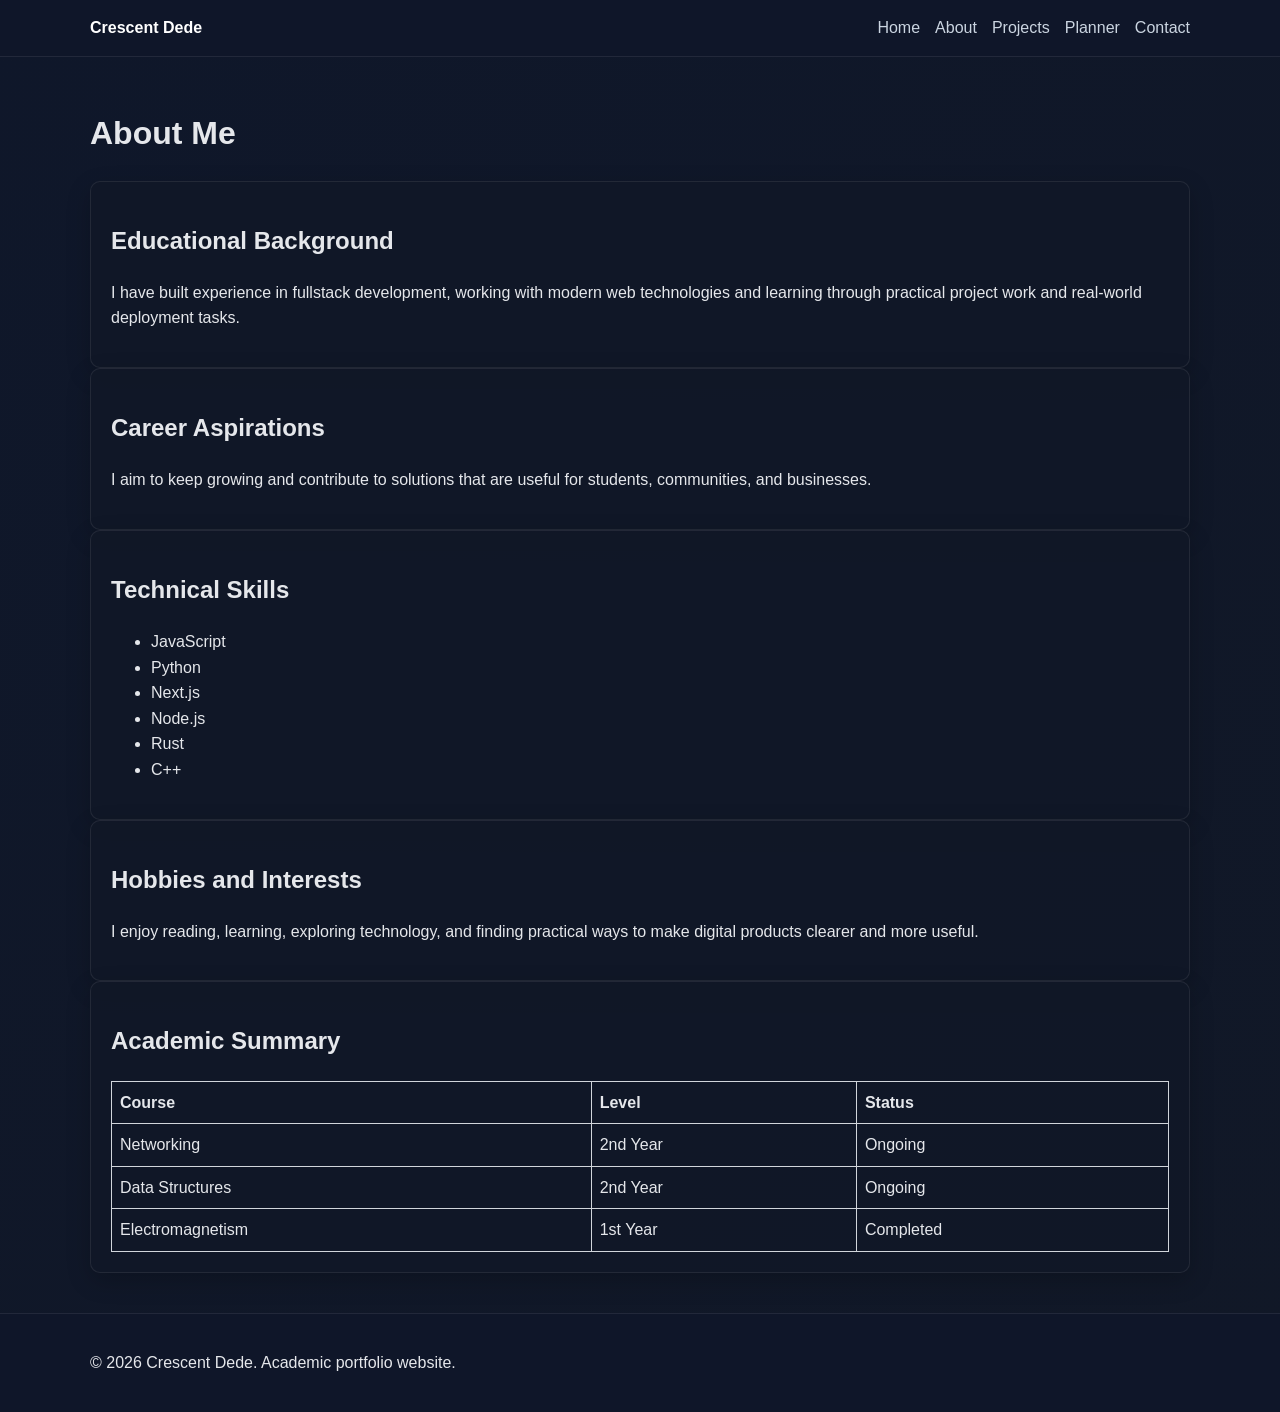
==== about.html @ 03dcda91 "first commit" ====
<!doctype html>
<html lang="en">
  <head>
    <meta charset="UTF-8" />
    <meta name="viewport" content="width=device-width, initial-scale=1.0" />
    <title>About Me</title>
    <link rel="stylesheet" href="styles.css" />
  </head>
  <body>
    <header class="site-header">
      <div class="container nav-wrap">
        <a class="brand" href="index.html">Crescent Dede</a>
        <nav>
          <ul class="nav-links">
            <li><a href="index.html">Home</a></li>
            <li><a href="about.html">About</a></li>
            <li><a href="projects.html">Projects</a></li>
            <li><a href="planner.html">Planner</a></li>
            <li><a href="contact.html">Contact</a></li>
          </ul>
        </nav>
      </div>
    </header>

    <main class="container page">
      <h1>About Me</h1>
      <section class="card">
        <h2>Educational Background</h2>
        <p>
          I have built experience in fullstack development, working with modern
          web technologies and learning through practical project work and
          real-world deployment tasks.
        </p>
      </section>

      <section class="card">
        <h2>Career Aspirations</h2>
        <p>
          I aim to keep growing and contribute to solutions that
          are useful for students, communities, and businesses.
        </p>
      </section>

      <section class="card">
        <h2>Technical Skills</h2>
        <ul>
          <!-- <li>HTML</li>
          <li>CSS</li> -->
          <li>JavaScript</li>
          <li>Python</li>
          <li>Next.js</li>
          <li>Node.js</li>
          <li>Rust</li>
          <li>C++</li>
        </ul>
      </section>

      <section class="card">
        <h2>Hobbies and Interests</h2>
        <p>
          I enjoy reading, learning, exploring technology, and finding practical
          ways to make digital products clearer and more useful.
        </p>
      </section>

      <section class="card">
        <h2>Academic Summary</h2>
        <table>
          <thead>
            <tr>
              <th>Course</th>
              <th>Level</th>
              <th>Status</th>
            </tr>
          </thead>
          <tbody>
            <tr>
              <td>Networking</td>
              <td>2nd Year</td>
              <td>Ongoing</td>
            </tr>
            <tr>
              <td>Data Structures</td>
              <td>2nd Year</td>
              <td>Ongoing</td>
            </tr>
            <tr>
              <td>Electromagnetism</td>
              <td>1st Year</td>
              <td>Completed</td>
            </tr>
          </tbody>
        </table>
      </section>
    </main>

    <footer>
      <div class="container footer-wrap">
        <p>© 2026 Crescent Dede. Academic portfolio website.</p>
      </div>
    </footer>
  </body>
</html>
---- styles.css ----
body {
  margin: 0;
  font-family: "Inter", "Arial", sans-serif;
  line-height: 1.6;
  color: #e5e7eb;
  background: linear-gradient(135deg, #0f172a, #111827);
}

img,
video {
  max-width: 100%;
  display: block;
}

.container {
  width: min(1100px, 90%);
  margin: 0 auto;
}

.site-header {
  background: rgba(15, 23, 42, 0.95);
  padding: 15px 0;
  border-bottom: 1px solid rgba(255, 255, 255, 0.08);
}

.nav-wrap,
.footer-wrap {
  display: flex;
  justify-content: space-between;
  align-items: center;
}

.brand {
  text-decoration: none;
  font-weight: bold;
  color: #ffffff;
}

.nav-links {
  list-style: none;
  display: flex;
  gap: 15px;
  padding: 0;
  margin: 0;
}

.nav-links a {
  text-decoration: none;
  color: #cbd5e1;
}

.hero {
  display: grid;
  grid-template-columns: 1.2fr 0.8fr;
  gap: 24px;
  padding: 40px 0;
  align-items: center;
}

.hero-card,
.card {
  background: rgba(17, 24, 39, 0.9);
  padding: 20px;
  border: 1px solid rgba(255, 255, 255, 0.08);
  border-radius: 10px;
  box-shadow: 0 8px 24px rgba(0, 0, 0, 0.2);
}

.hero-card img {
  border-radius: 8px;
  margin-bottom: 12px;
}

.button,
button {
  display: inline-block;
  background: linear-gradient(90deg, #7c3aed, #8b5cf6);
  color: white;
  border: none;
  padding: 10px 16px;
  border-radius: 6px;
  text-decoration: none;
  cursor: pointer;
  transition:
    transform 0.2s ease,
    background 0.3s ease;
}

.button:hover,
button:hover {
  background: linear-gradient(90deg, #6d28d9, #7c3aed);
  transform: translateY(-1px);
}

.grid-section,
.project-grid {
  display: grid;
  grid-template-columns: repeat(3, 1fr);
  gap: 20px;
  padding-bottom: 30px;
}

.page {
  padding: 30px 0 40px;
}

.project-card img {
  margin-bottom: 12px;
  border-radius: 6px;
}

table {
  width: 100%;
  border-collapse: collapse;
}

th,
td {
  border: 1px solid #d1d5db;
  padding: 8px;
  text-align: left;
}

form {
  display: flex;
  flex-direction: column;
  gap: 10px;
}

input,
textarea {
  padding: 10px;
  border: 1px solid #cbd5e1;
  border-radius: 4px;
}

.form-message {
  color: #b91c1c;
}

#task-list {
  list-style: none;
  padding: 0;
}

#task-list li {
  display: flex;
  justify-content: space-between;
  align-items: center;
  padding: 10px 0;
  border-bottom: 1px solid #e5e7eb;
}

#task-list li.completed span {
  text-decoration: line-through;
  color: #6b7280;
}

.media-section {
  padding-bottom: 40px;
}

footer {
  background: rgba(15, 23, 42, 0.95);
  padding: 20px 0;
  border-top: 1px solid rgba(255, 255, 255, 0.08);
}

@media (max-width: 768px) {
  .hero,
  .grid-section,
  .project-grid {
    grid-template-columns: 1fr;
  }

  .nav-wrap,
  .footer-wrap {
    flex-direction: column;
    gap: 10px;
  }
}
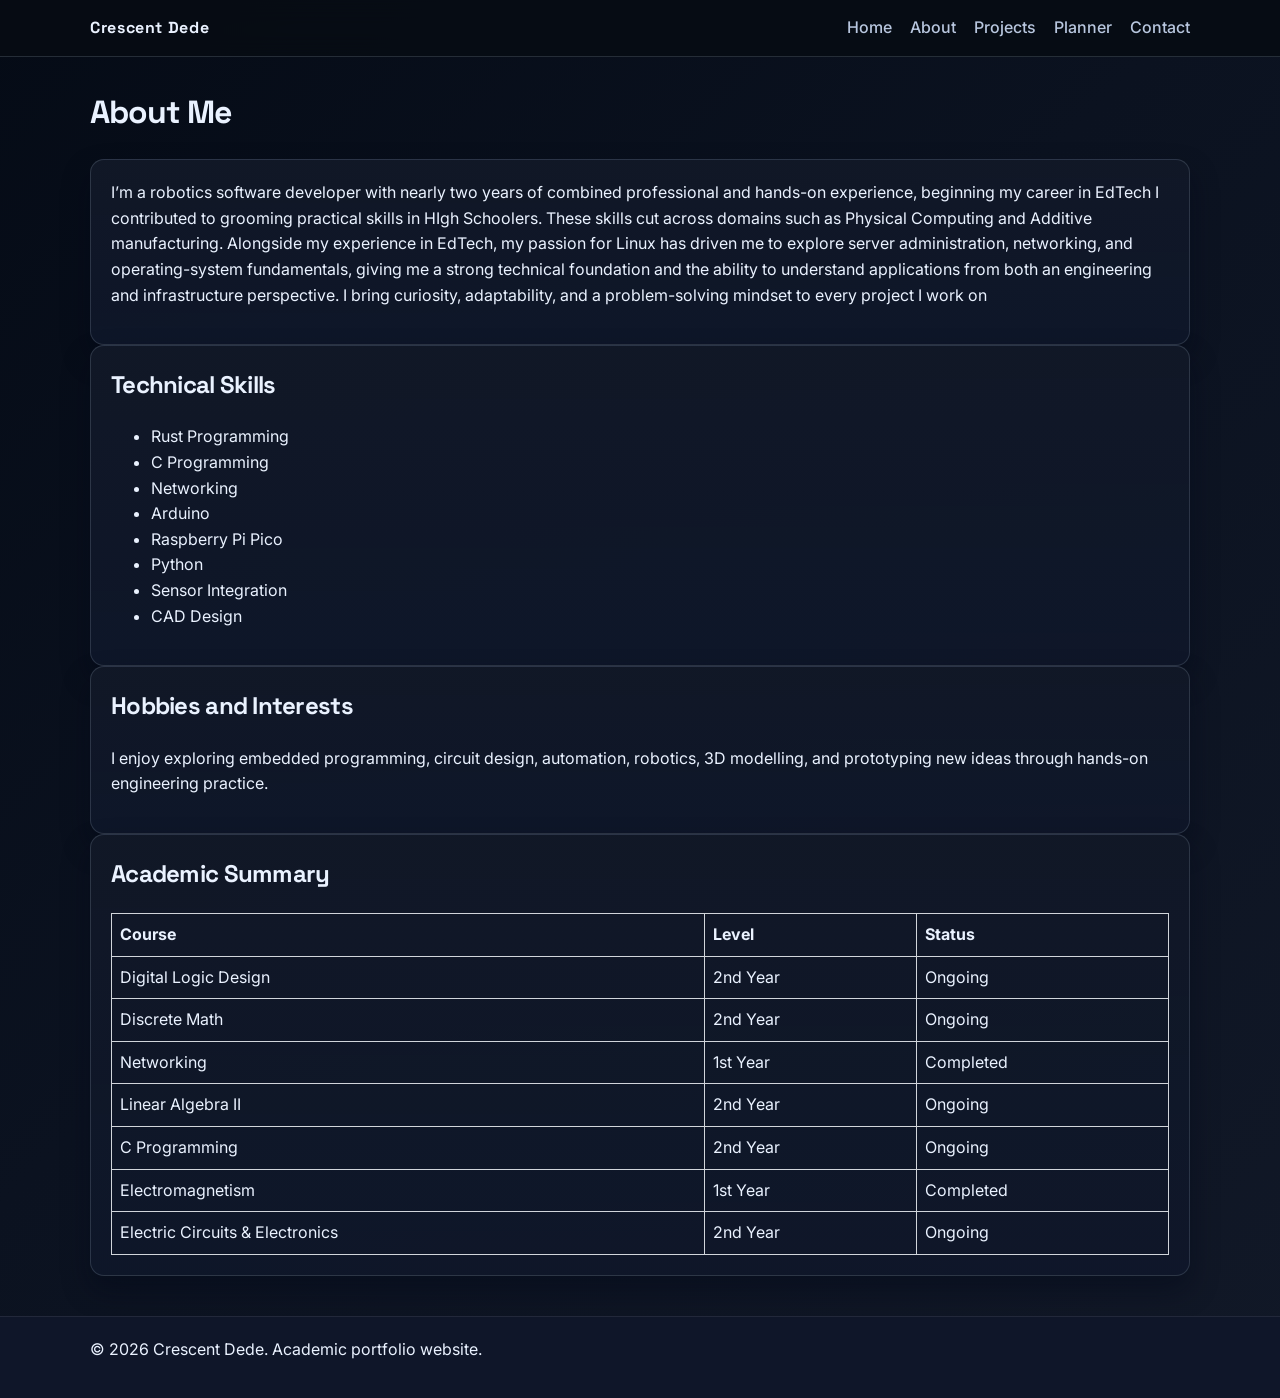
==== commit acd7b112: "..... if yk yk" ====
--- a/about.html
+++ b/about.html
@@ -25,41 +25,34 @@
     <main class="container page">
       <h1>About Me</h1>
       <section class="card">
-        <h2>Educational Background</h2>
+        <!-- <h2>Embedded Systems Focus</h2> -->
         <p>
-          I have built experience in fullstack development, working with modern
-          web technologies and learning through practical project work and
-          real-world deployment tasks.
+         I’m a robotics software developer with nearly two years of combined professional and hands-on experience, beginning my career in EdTech I contributed to grooming practical skills in HIgh Schoolers. These skills cut across domains such as Physical Computing and Additive manufacturing. Alongside my experience in EdTech, my passion for Linux has driven me to explore server administration, networking, and operating-system fundamentals, giving me a strong technical foundation and the ability to understand applications from both an engineering and infrastructure perspective. I bring curiosity, adaptability, and a problem-solving mindset to every project I work on
+
         </p>
       </section>
 
-      <section class="card">
-        <h2>Career Aspirations</h2>
-        <p>
-          I aim to keep growing and contribute to solutions that
-          are useful for students, communities, and businesses.
-        </p>
-      </section>
-
+     
       <section class="card">
         <h2>Technical Skills</h2>
         <ul>
-          <!-- <li>HTML</li>
-          <li>CSS</li> -->
-          <li>JavaScript</li>
+          <li>Rust Programming</li>
+          <li>C Programming</li>
+          <li>Networking</li>
+          <li>Arduino</li>
+          <li>Raspberry Pi Pico</li>
           <li>Python</li>
-          <li>Next.js</li>
-          <li>Node.js</li>
-          <li>Rust</li>
-          <li>C++</li>
+          <li>Sensor Integration</li>
+          <li>CAD Design</li>
         </ul>
       </section>
 
       <section class="card">
         <h2>Hobbies and Interests</h2>
         <p>
-          I enjoy reading, learning, exploring technology, and finding practical
-          ways to make digital products clearer and more useful.
+          I enjoy exploring embedded programming, circuit design, automation,
+          robotics, 3D modelling, and prototyping new ideas through hands-on
+          engineering practice.
         </p>
       </section>
 
@@ -75,12 +68,27 @@
           </thead>
           <tbody>
             <tr>
-              <td>Networking</td>
+              <td>Digital Logic Design</td>
               <td>2nd Year</td>
               <td>Ongoing</td>
             </tr>
             <tr>
-              <td>Data Structures</td>
+              <td>Discrete Math</td>
+              <td>2nd Year</td>
+              <td>Ongoing</td>
+            </tr>
+            <tr>
+              <td>Networking</td>
+              <td>1st Year</td>
+              <td>Completed</td>
+            </tr>
+            <tr>
+              <td>Linear Algebra II</td>
+              <td>2nd Year</td>
+              <td>Ongoing</td>
+            </tr>
+            <tr>
+              <td>C Programming</td>
               <td>2nd Year</td>
               <td>Ongoing</td>
             </tr>
@@ -88,6 +96,11 @@
               <td>Electromagnetism</td>
               <td>1st Year</td>
               <td>Completed</td>
+            </tr>
+            <tr>
+              <td>Electric Circuits & Electronics</td>
+              <td>2nd Year</td>
+              <td>Ongoing</td>
             </tr>
           </tbody>
         </table>
--- a/styles.css
+++ b/styles.css
@@ -1,9 +1,42 @@
+@import url("https://fonts.googleapis.com/css2?family=Inter:wght@400;500;600;700;800&family=Space+Grotesk:wght@500;600;700&display=swap");
+
+:root {
+  --bg-950: #050b16;
+  --bg-900: #0b1220;
+  --bg-800: #111827;
+  --panel: rgba(15, 23, 42, 0.92);
+  --panel-strong: rgba(17, 24, 39, 0.98);
+  --panel-soft: rgba(15, 23, 42, 0.7);
+  --text: #eaf2ff;
+  --muted: #b8c7df;
+  --primary: #67e8f9;
+  --secondary: #8b5cf6;
+  --accent: #60a5fa;
+  --border: rgba(148, 163, 184, 0.22);
+  --shadow: rgba(2, 6, 23, 0.42);
+}
+
 body {
   margin: 0;
-  font-family: "Inter", "Arial", sans-serif;
+  font-family: "Inter", "Segoe UI", sans-serif;
   line-height: 1.6;
-  color: #e5e7eb;
-  background: linear-gradient(135deg, #0f172a, #111827);
+  color: var(--text);
+  background: linear-gradient(135deg, var(--bg-950), var(--bg-900) 45%, var(--bg-800));
+}
+
+h1,
+h2,
+h3,
+.brand {
+  font-family: "Space Grotesk", "Inter", sans-serif;
+  letter-spacing: -0.03em;
+}
+
+h1,
+h2,
+h3,
+p {
+  margin-top: 0;
 }
 
 img,
@@ -18,9 +51,10 @@
 }
 
 .site-header {
-  background: rgba(15, 23, 42, 0.95);
+  background: rgba(7, 12, 20, 0.92);
   padding: 15px 0;
-  border-bottom: 1px solid rgba(255, 255, 255, 0.08);
+  border-bottom: 1px solid var(--border);
+  backdrop-filter: blur(12px);
 }
 
 .nav-wrap,
@@ -32,21 +66,28 @@
 
 .brand {
   text-decoration: none;
-  font-weight: bold;
-  color: #ffffff;
+  font-weight: 700;
+  color: var(--text);
+  letter-spacing: 0.04em;
 }
 
 .nav-links {
   list-style: none;
   display: flex;
-  gap: 15px;
+  gap: 18px;
   padding: 0;
   margin: 0;
 }
 
 .nav-links a {
   text-decoration: none;
-  color: #cbd5e1;
+  color: var(--muted);
+  font-weight: 500;
+  transition: color 0.2s ease;
+}
+
+.nav-links a:hover {
+  color: var(--primary);
 }
 
 .hero {
@@ -57,13 +98,20 @@
   align-items: center;
 }
 
+.hero-actions {
+  display: flex;
+  flex-wrap: wrap;
+  gap: 12px;
+  margin-top: 18px;
+}
+
 .hero-card,
 .card {
-  background: rgba(17, 24, 39, 0.9);
+  background: linear-gradient(180deg, var(--panel-strong), var(--panel));
   padding: 20px;
-  border: 1px solid rgba(255, 255, 255, 0.08);
-  border-radius: 10px;
-  box-shadow: 0 8px 24px rgba(0, 0, 0, 0.2);
+  border: 1px solid var(--border);
+  border-radius: 14px;
+  box-shadow: 0 14px 28px var(--shadow);
 }
 
 .hero-card img {
@@ -74,22 +122,35 @@
 .button,
 button {
   display: inline-block;
-  background: linear-gradient(90deg, #7c3aed, #8b5cf6);
-  color: white;
+  background: linear-gradient(90deg, var(--secondary), var(--accent));
+  color: #f8fbff;
   border: none;
   padding: 10px 16px;
-  border-radius: 6px;
+  border-radius: 8px;
   text-decoration: none;
   cursor: pointer;
+  font-weight: 600;
+  letter-spacing: 0.02em;
   transition:
     transform 0.2s ease,
+    box-shadow 0.2s ease,
     background 0.3s ease;
+  box-shadow: 0 8px 22px rgba(96, 165, 250, 0.18);
+}
+
+.secondary-button {
+  background: linear-gradient(90deg, var(--primary), var(--accent));
 }
 
 .button:hover,
 button:hover {
-  background: linear-gradient(90deg, #6d28d9, #7c3aed);
+  background: linear-gradient(90deg, #7c3aed, #60a5fa);
   transform: translateY(-1px);
+  box-shadow: 0 10px 24px rgba(139, 92, 246, 0.26);
+}
+
+.secondary-button:hover {
+  background: linear-gradient(90deg, #22d3ee, #3b82f6);
 }
 
 .grid-section,
@@ -104,9 +165,226 @@
   padding: 30px 0 40px;
 }
 
+.page-intro {
+  margin-bottom: 25px;
+  color: #cbd5e1;
+}
+
 .project-card img {
   margin-bottom: 12px;
   border-radius: 6px;
+}
+
+.project-showcase {
+  display: grid;
+  grid-template-columns: 1.1fr 1.4fr;
+  gap: 22px;
+  align-items: center;
+  margin-bottom: 30px;
+  padding: 20px;
+}
+
+.project-image-stack {
+  display: grid;
+  grid-template-columns: 1fr;
+  gap: 12px;
+}
+
+.project-showcase img {
+  width: 100%;
+  max-height: 430px;
+  object-fit: cover;
+  border-radius: 10px;
+}
+
+.project-showcase-content h2 {
+  margin-top: 0;
+  margin-bottom: 10px;
+}
+
+.project-showcase-content p {
+  margin-bottom: 12px;
+}
+
+.experience-card {
+  margin-top: 30px;
+  padding: 24px;
+  border-left: 4px solid #8b5cf6;
+}
+
+.experience-header {
+  display: flex;
+  flex-wrap: wrap;
+  align-items: center;
+  gap: 12px;
+  margin-bottom: 10px;
+}
+
+.pill {
+  display: inline-block;
+  background: rgba(139, 92, 246, 0.2);
+  border: 1px solid rgba(139, 92, 246, 0.5);
+  color: #ddd6fe;
+  padding: 6px 10px;
+  border-radius: 999px;
+  font-size: 0.8rem;
+  letter-spacing: 0.04em;
+  text-transform: uppercase;
+  font-weight: 700;
+}
+
+.experience-header h2 {
+  margin: 0;
+  font-size: 1.6rem;
+}
+
+.duration {
+  color: #a5b4fc;
+  font-weight: 600;
+}
+
+.subheading {
+  margin: 0 0 12px;
+  color: #dbeafe;
+  font-style: italic;
+}
+
+.achievement-list {
+  margin: 0;
+  padding-left: 20px;
+  color: #e5e7eb;
+}
+
+.achievement-list li {
+  margin-bottom: 8px;
+  line-height: 1.7;
+}
+
+.experience-link-wrap {
+  margin-top: 12px;
+  margin-bottom: 0;
+}
+
+.tools-section {
+  padding: 20px 0 10px;
+}
+
+.section-heading {
+  margin-bottom: 18px;
+}
+
+.section-heading h2 {
+  margin: 0;
+}
+
+.tool-grid {
+  display: grid;
+  grid-template-columns: repeat(4, minmax(0, 1fr));
+  gap: 18px;
+}
+
+.tool-card {
+  background: linear-gradient(180deg, rgba(17, 24, 39, 0.95), rgba(15, 23, 42, 0.86));
+  border: 1px solid var(--border);
+  border-radius: 16px;
+  padding: 22px 18px;
+  box-shadow: 0 12px 28px rgba(15, 23, 42, 0.2);
+  transition:
+    transform 0.2s ease,
+    border-color 0.2s ease,
+    box-shadow 0.2s ease;
+}
+
+.tool-card:hover {
+  transform: translateY(-4px);
+  border-color: rgba(103, 232, 249, 0.7);
+  box-shadow: 0 14px 30px rgba(34, 211, 238, 0.12);
+}
+
+.tool-icon {
+  position: relative;
+  width: 62px;
+  height: 62px;
+  border-radius: 16px;
+  display: grid;
+  place-items: center;
+  margin-bottom: 14px;
+  background: linear-gradient(
+    135deg,
+    rgba(8, 15, 30, 0.95),
+    rgba(15, 23, 42, 0.9)
+  );
+  border: 1px solid rgba(103, 232, 249, 0.8);
+  color: #dff9ff;
+  box-shadow:
+    0 0 0 1px rgba(34, 211, 238, 0.2),
+    0 0 18px rgba(34, 211, 238, 0.18),
+    inset 0 0 12px rgba(96, 165, 250, 0.12);
+  overflow: hidden;
+}
+
+.tool-icon::before {
+  content: "";
+  position: absolute;
+  inset: 7px;
+  border: 1px solid rgba(148, 163, 184, 0.3);
+  border-radius: 10px;
+}
+
+.tool-icon span {
+  position: relative;
+  z-index: 1;
+  font-size: 0.92rem;
+  letter-spacing: 0.12em;
+  font-weight: 800;
+  text-transform: uppercase;
+  font-family: "Segoe UI", "Consolas", monospace;
+}
+
+.tool-card h3 {
+  margin: 0 0 8px;
+  font-size: 1.2rem;
+  color: var(--text);
+}
+
+.tool-card p {
+  margin: 0;
+  color: var(--muted);
+  font-size: 0.95rem;
+  line-height: 1.6;
+}
+
+.eyebrow {
+  font-size: 0.78rem;
+  letter-spacing: 0.18em;
+  text-transform: uppercase;
+  color: var(--primary);
+  font-weight: 700;
+  margin-bottom: 10px;
+}
+
+.experience-section {
+  padding: 10px 0 30px;
+}
+
+.experience-section h2 {
+  margin-bottom: 18px;
+}
+
+.media-grid {
+  display: grid;
+  grid-template-columns: repeat(2, minmax(0, 1fr));
+  gap: 20px;
+}
+
+.text-link {
+  color: #7dd3fc;
+  font-weight: 600;
+  text-decoration: none;
+}
+
+.text-link:hover {
+  text-decoration: underline;
 }
 
 table {
@@ -169,7 +447,9 @@
 @media (max-width: 768px) {
   .hero,
   .grid-section,
-  .project-grid {
+  .project-grid,
+  .media-grid,
+  .tool-grid {
     grid-template-columns: 1fr;
   }
 
